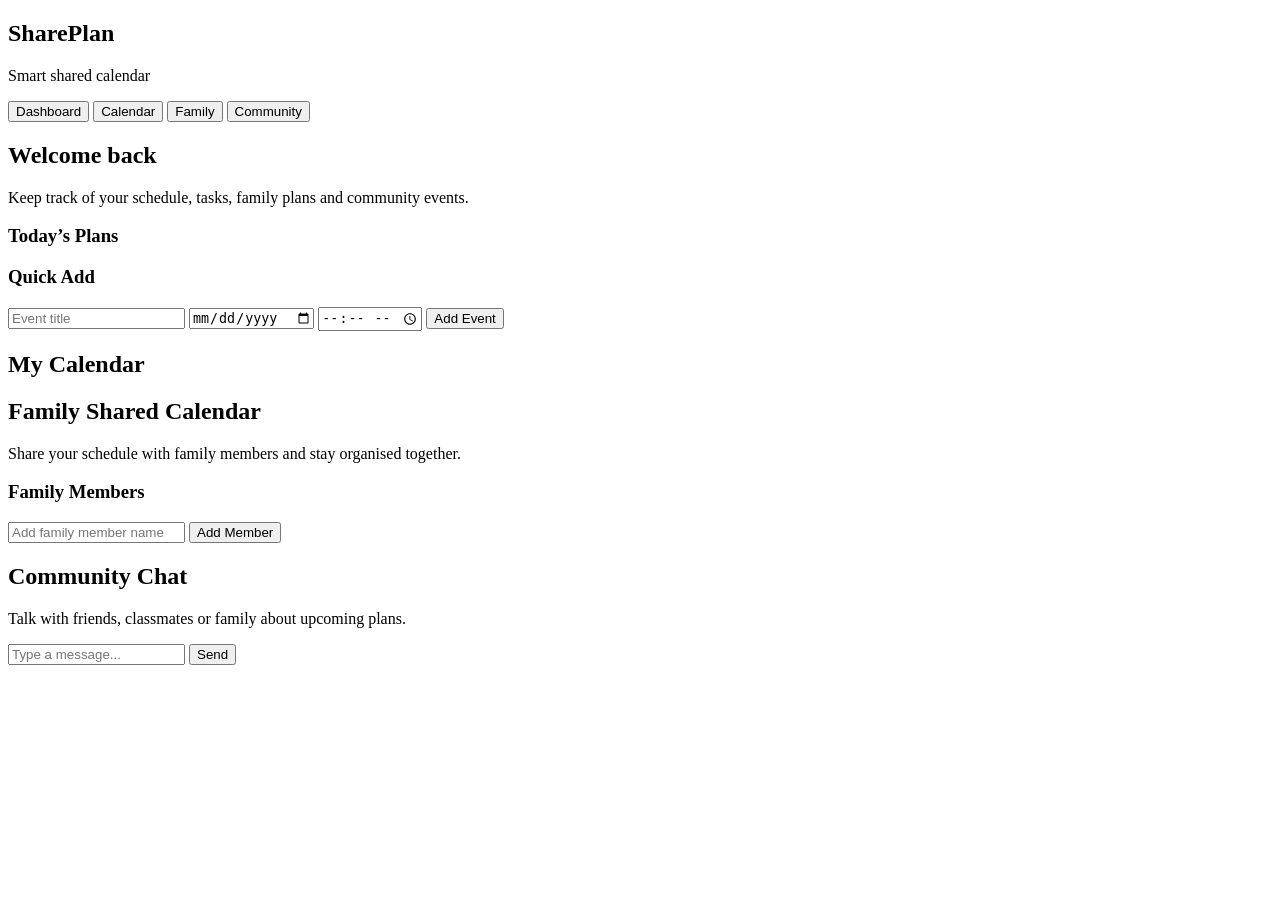
==== Index.html @ 5b325f55 "Create Index.html" ====
<!DOCTYPE html>
<html lang="en">
<head>
  <meta charset="UTF-8" />
  <meta name="viewport" content="width=device-width, initial-scale=1.0" />
  <title>SharePlan Calendar</title>
  <link rel="stylesheet" href="styles.css" />
</head>
<body>
  <div class="app">
    <aside class="sidebar">
      <h1>SharePlan</h1>
      <p>Smart shared calendar</p>

      <nav>
        <button onclick="showPage('dashboard')" class="active">Dashboard</button>
        <button onclick="showPage('calendar')">Calendar</button>
        <button onclick="showPage('family')">Family</button>
        <button onclick="showPage('community')">Community</button>
      </nav>
    </aside>

    <main class="main">
      <section id="dashboard" class="page active-page">
        <h2>Welcome back</h2>
        <p class="subtext">Keep track of your schedule, tasks, family plans and community events.</p>

        <div class="cards">
          <div class="card">
            <h3>Today’s Plans</h3>
            <ul id="todayList"></ul>
          </div>

          <div class="card">
            <h3>Quick Add</h3>
            <input id="eventTitle" placeholder="Event title" />
            <input id="eventDate" type="date" />
            <input id="eventTime" type="time" />
            <button onclick="addEvent()">Add Event</button>
          </div>
        </div>
      </section>

      <section id="calendar" class="page">
        <h2>My Calendar</h2>
        <div id="eventList" class="event-list"></div>
      </section>

      <section id="family" class="page">
        <h2>Family Shared Calendar</h2>
        <p class="subtext">Share your schedule with family members and stay organised together.</p>

        <div class="card">
          <h3>Family Members</h3>
          <input id="familyName" placeholder="Add family member name" />
          <button onclick="addFamily()">Add Member</button>
          <ul id="familyList"></ul>
        </div>
      </section>

      <section id="community" class="page">
        <h2>Community Chat</h2>
        <p class="subtext">Talk with friends, classmates or family about upcoming plans.</p>

        <div class="chat-box">
          <div id="messages" class="messages"></div>

          <div class="chat-input">
            <input id="chatMessage" placeholder="Type a message..." />
            <button onclick="sendMessage()">Send</button>
          </div>
        </div>
      </section>
    </main>
  </div>

  <script src="script.js"></script>
</body>
</html>
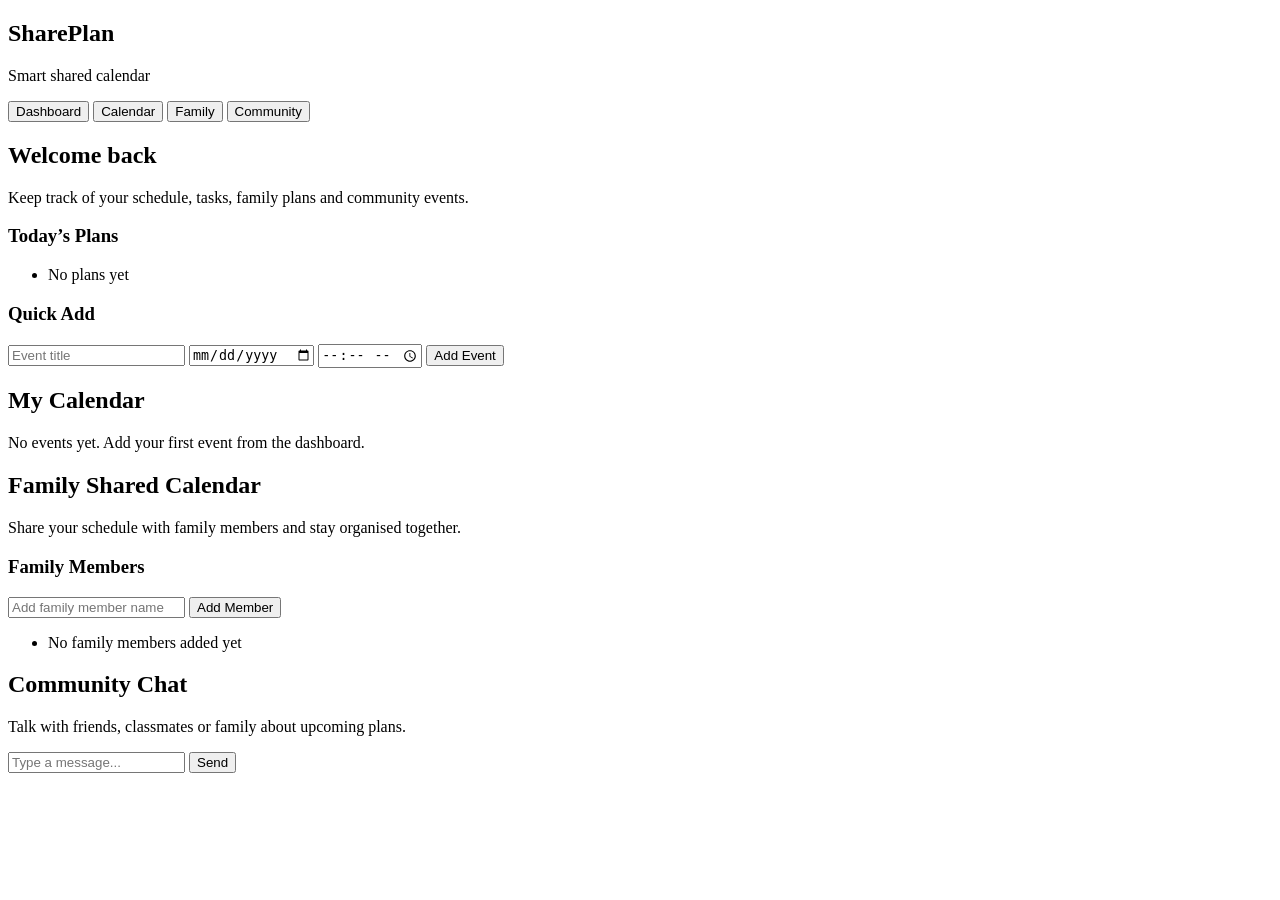
==== commit 3e4e846b: "add google search console verify" ====
--- a/Index.html
+++ b/Index.html
@@ -5,6 +5,8 @@
   <meta name="viewport" content="width=device-width, initial-scale=1.0" />
   <title>SharePlan Calendar</title>
   <link rel="stylesheet" href="styles.css" />
+  <meta name="google-site-verification" content="HNCdgm31ssvA4WBS6L759a7R0ITaOOqglFpAqv-i3Z0" />
+ 
 </head>
 <body>
   <div class="app">
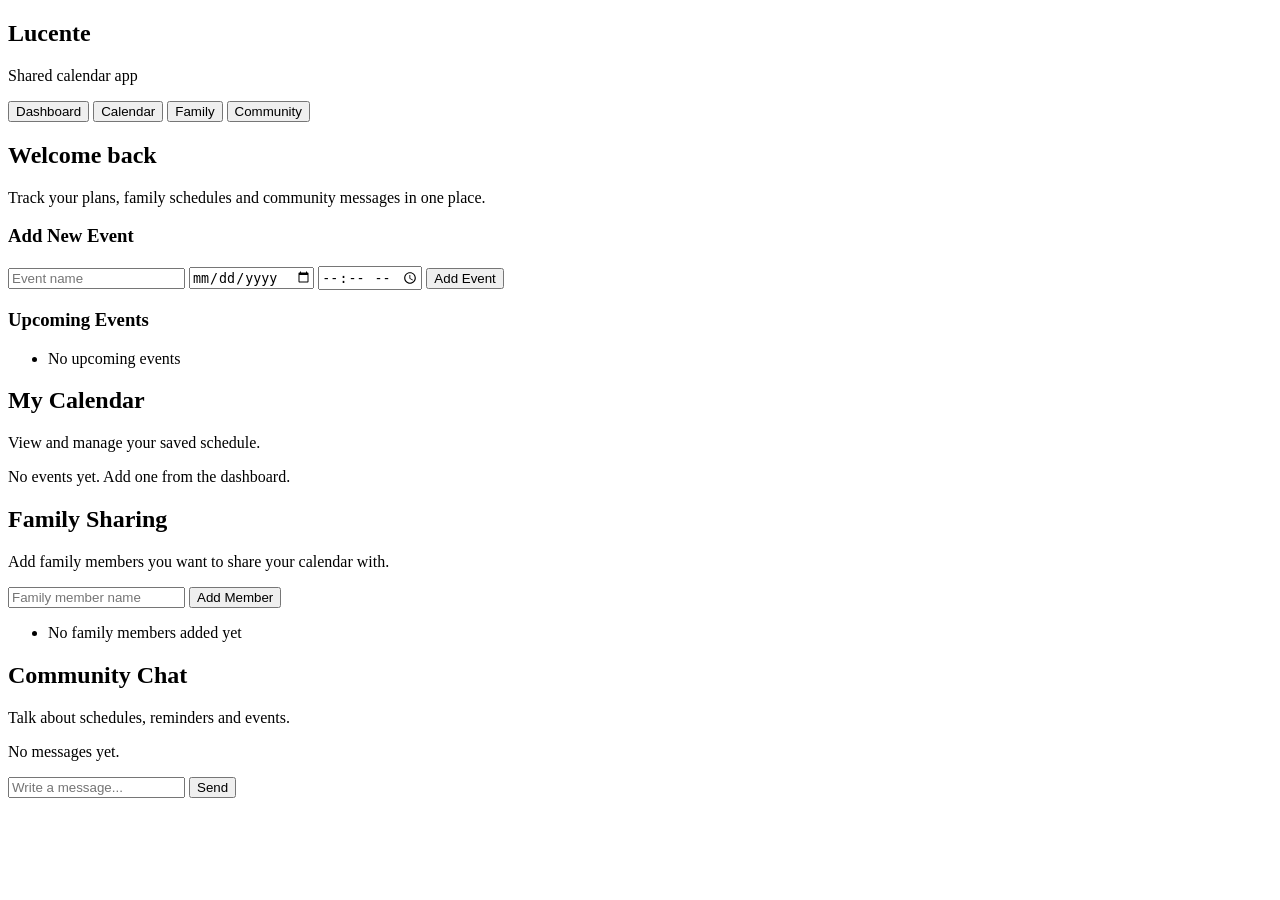
==== commit 7cd8c40a: "nother new full set of codes" ====
--- a/Index.html
+++ b/Index.html
@@ -3,58 +3,62 @@
 <head>
   <meta charset="UTF-8" />
   <meta name="viewport" content="width=device-width, initial-scale=1.0" />
-  <title>SharePlan Calendar</title>
+
+  <meta name="google-site-verification" content="HNCdgm31ssvA4WBS6L759a7R0ITaOOqglFpAqv-i3Z0" />
+
+  <title>Lucente Calendar</title>
   <link rel="stylesheet" href="styles.css" />
-  <meta name="google-site-verification" content="HNCdgm31ssvA4WBS6L759a7R0ITaOOqglFpAqv-i3Z0" />
- 
 </head>
+
 <body>
   <div class="app">
     <aside class="sidebar">
-      <h1>SharePlan</h1>
-      <p>Smart shared calendar</p>
+      <div>
+        <h1>Lucente</h1>
+        <p>Shared calendar app</p>
+      </div>
 
       <nav>
-        <button onclick="showPage('dashboard')" class="active">Dashboard</button>
-        <button onclick="showPage('calendar')">Calendar</button>
-        <button onclick="showPage('family')">Family</button>
-        <button onclick="showPage('community')">Community</button>
+        <button class="nav-btn active" onclick="showPage('dashboard', this)">Dashboard</button>
+        <button class="nav-btn" onclick="showPage('calendar', this)">Calendar</button>
+        <button class="nav-btn" onclick="showPage('family', this)">Family</button>
+        <button class="nav-btn" onclick="showPage('community', this)">Community</button>
       </nav>
     </aside>
 
     <main class="main">
       <section id="dashboard" class="page active-page">
         <h2>Welcome back</h2>
-        <p class="subtext">Keep track of your schedule, tasks, family plans and community events.</p>
+        <p class="subtext">Track your plans, family schedules and community messages in one place.</p>
 
-        <div class="cards">
+        <div class="grid">
           <div class="card">
-            <h3>Today’s Plans</h3>
-            <ul id="todayList"></ul>
+            <h3>Add New Event</h3>
+            <input id="eventTitle" type="text" placeholder="Event name" />
+            <input id="eventDate" type="date" />
+            <input id="eventTime" type="time" />
+            <button onclick="addEvent()">Add Event</button>
           </div>
 
           <div class="card">
-            <h3>Quick Add</h3>
-            <input id="eventTitle" placeholder="Event title" />
-            <input id="eventDate" type="date" />
-            <input id="eventTime" type="time" />
-            <button onclick="addEvent()">Add Event</button>
+            <h3>Upcoming Events</h3>
+            <ul id="todayList"></ul>
           </div>
         </div>
       </section>
 
       <section id="calendar" class="page">
         <h2>My Calendar</h2>
+        <p class="subtext">View and manage your saved schedule.</p>
         <div id="eventList" class="event-list"></div>
       </section>
 
       <section id="family" class="page">
-        <h2>Family Shared Calendar</h2>
-        <p class="subtext">Share your schedule with family members and stay organised together.</p>
+        <h2>Family Sharing</h2>
+        <p class="subtext">Add family members you want to share your calendar with.</p>
 
         <div class="card">
-          <h3>Family Members</h3>
-          <input id="familyName" placeholder="Add family member name" />
+          <input id="familyName" type="text" placeholder="Family member name" />
           <button onclick="addFamily()">Add Member</button>
           <ul id="familyList"></ul>
         </div>
@@ -62,13 +66,13 @@
 
       <section id="community" class="page">
         <h2>Community Chat</h2>
-        <p class="subtext">Talk with friends, classmates or family about upcoming plans.</p>
+        <p class="subtext">Talk about schedules, reminders and events.</p>
 
         <div class="chat-box">
           <div id="messages" class="messages"></div>
 
           <div class="chat-input">
-            <input id="chatMessage" placeholder="Type a message..." />
+            <input id="chatMessage" type="text" placeholder="Write a message..." />
             <button onclick="sendMessage()">Send</button>
           </div>
         </div>
@@ -78,4 +82,4 @@
 
   <script src="script.js"></script>
 </body>
-</html>
+</html>
